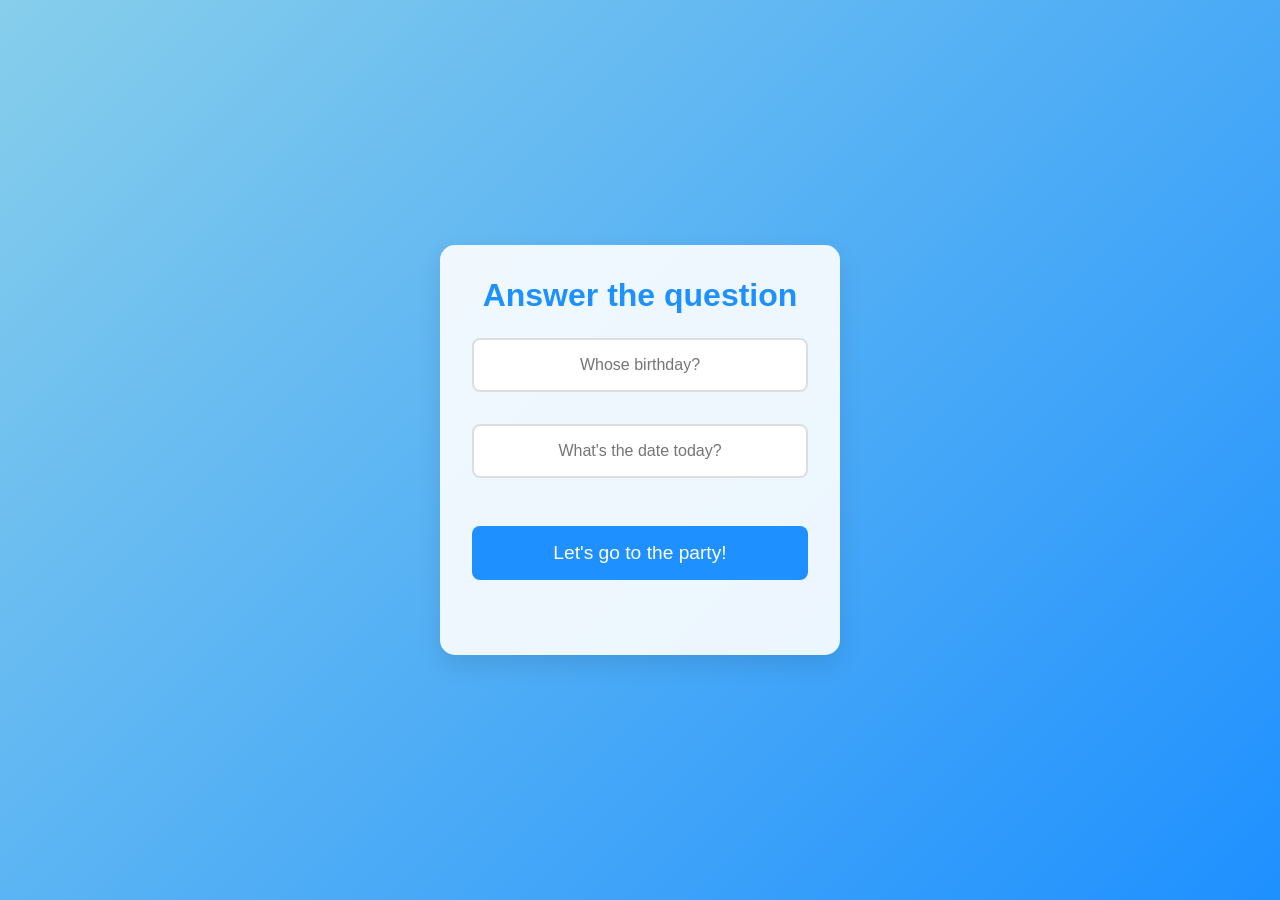
==== index.html @ bfa0639e "Add files via upload" ====
<!DOCTYPE html>
<html lang="zh">
<head>
    <meta charset="UTF-8">
    <meta name="viewport" content="width=device-width, initial-scale=1.0">
    <title>HAPPYBIRTHDAY</title>
    <link rel="stylesheet" href="css/styles.css">
</head>
<body>
    <div class="login-container">
        <h1>Answer the question</h1>
        <div class="login-form">
            <div class="input-group">
                <input type="text" id="username" placeholder="Whose birthday?" required>
            </div>
            <div class="input-group">
                <input type="password" id="password" placeholder="What's the date today?" required>
            </div>
            <button id="login-btn">Let's go to the party!</button>
            <p id="error-message"></p>
        </div>
    </div>
    <script src="js/script.js"></script>
</body>
</html>
---- css/styles.css ----
/* General Styles */
* {
    margin: 0;
    padding: 0;
    box-sizing: border-box;
    font-family: 'Arial', sans-serif;
}

body {
    min-height: 100vh;
    display: flex;
    justify-content: center;
    align-items: center;
    background: linear-gradient(135deg, #87CEEB, #1E90FF);
    overflow: hidden;
}

/* Login Page Styles */
.login-container {
    background-color: rgba(255, 255, 255, 0.9);
    border-radius: 15px;
    padding: 2rem;
    box-shadow: 0 10px 25px rgba(0, 0, 0, 0.1);
    width: 90%;
    max-width: 400px;
    text-align: center;
    animation: fadeIn 1s ease-in-out;
}

.login-container h1 {
    color: #1E90FF;
    margin-bottom: 1.5rem;
    font-size: 2rem;
}

.login-form {
    display: flex;
    flex-direction: column;
    gap: 1rem;
}

.input-group {
    margin-bottom: 1rem;
}

.input-group input {
    width: 100%;
    padding: 1rem;
    border: 2px solid #ddd;
    border-radius: 8px;
    font-size: 1rem;
    transition: border-color 0.3s;
    text-align: center;
}

.input-group input:focus {
    outline: none;
    border-color: #1E90FF;
}

#login-btn {
    background-color: #1E90FF;
    color: white;
    border: none;
    border-radius: 8px;
    padding: 1rem;
    font-size: 1.2rem;
    cursor: pointer;
    transition: all 0.3s;
    margin-top: 1rem;
    width: 100%;
}

#login-btn:hover {
    background-color: #187bcd;
    transform: scale(1.05);
}

#error-message {
    color: #ff3860;
    margin-top: 0.5rem;
    font-size: 0.9rem;
    min-height: 1.2rem;
}

/* Birthday Page Styles */
.birthday-body {
    background: linear-gradient(135deg, #87CEEB, #1E90FF);
    overflow-x: hidden;
}

.birthday-container {
    text-align: center;
    z-index: 10;
}

#greeting {
    color: black;
    font-size: 3rem;
    text-shadow: 2px 2px 8px rgba(0, 0, 0, 0.2);
    margin-bottom: 2rem;
    animation: bounce 2s infinite;
}

.cake-container {
    margin: 2rem auto;
    width: 380px;
    height: 380px;
    display: flex;
    justify-content: center;
    align-items: center;
}

.cake-image {
    max-width: 100%;
    height: auto;
    animation: cakeBounce 2s infinite alternate ease-in-out;
}

@keyframes cakeBounce {
    0% {
        transform: translateY(0);
    }
    100% {
        transform: translateY(-10px);
    }
}

.message-container {
    color: white;
    margin: 2rem 0;
    font-size: 1.2rem;
    background-color: rgba(255, 255, 255, 0.2);
    padding: 1.5rem;
    border-radius: 10px;
    max-width: 500px;
    margin: 0 auto;
    transition: opacity 1s ease-in-out;
    text-align: center;
}

#birthday-message {
    font-size: 1.4rem;
    font-weight: bold;
    margin-bottom: 1.5rem;
}

.extended-wishes {
    line-height: 1.8;
}

.extended-wishes p {
    margin: 0.5rem 0;
}

.signature {
    margin-top: 1.5rem;
    font-style: italic;
    text-align: right;
}

#play-music {
    background-color: #ff6b6b;
    color: white;
    border: none;
    border-radius: 30px;
    padding: 0.8rem 2rem;
    font-size: 1rem;
    cursor: pointer;
    margin-top: 2rem;
    box-shadow: 0 4px 8px rgba(0, 0, 0, 0.1);
    transition: transform 0.3s, background-color 0.3s;
}

#play-music:hover {
    transform: scale(1.05);
    background-color: #ff5252;
}

/* Balloons */
.balloons {
    position: fixed;
    top: 0;
    left: 0;
    width: 100%;
    height: 100%;
    pointer-events: none;
}

.balloon {
    position: absolute;
    width: 50px;
    height: 65px;
    border-radius: 50%;
    animation: float 15s infinite;
}

.balloon::before {
    content: '';
    position: absolute;
    width: 6px;
    height: 50px;
    background: rgba(255, 255, 255, 0.7);
    bottom: -50px;
    left: 50%;
    transform: translateX(-50%);
}

.balloon-1 {
    background: rgba(255, 99, 132, 0.7);
    left: 10%;
    animation-delay: 0s;
}

.balloon-2 {
    background: rgba(54, 162, 235, 0.7);
    left: 30%;
    animation-delay: 2s;
}

.balloon-3 {
    background: rgba(255, 206, 86, 0.7);
    left: 50%;
    animation-delay: 4s;
}

.balloon-4 {
    background: rgba(75, 192, 192, 0.7);
    left: 70%;
    animation-delay: 6s;
}

.balloon-5 {
    background: rgba(153, 102, 255, 0.7);
    left: 90%;
    animation-delay: 8s;
}

/* Confetti */
.confetti-container {
    position: fixed;
    top: 0;
    left: 0;
    width: 100%;
    height: 100%;
    pointer-events: none;
    z-index: 1;
}

/* Animations */
@keyframes fadeIn {
    from {
        opacity: 0;
        transform: translateY(-20px);
    }
    to {
        opacity: 1;
        transform: translateY(0);
    }
}

@keyframes bounce {
    0%, 20%, 50%, 80%, 100% {
        transform: translateY(0);
    }
    40% {
        transform: translateY(-20px);
    }
    60% {
        transform: translateY(-10px);
    }
}

@keyframes float {
    0% {
        transform: translateY(100vh) rotate(0deg);
    }
    100% {
        transform: translateY(-100px) rotate(360deg);
    }
}

@keyframes flicker {
    0% {
        opacity: 0.9;
    }
    100% {
        opacity: 1;
    }
}

/* 错误提示晃动动画 */
@keyframes shake {
    0%, 100% {
        transform: translateX(0);
    }
    10%, 30%, 50%, 70%, 90% {
        transform: translateX(-5px);
    }
    20%, 40%, 60%, 80% {
        transform: translateX(5px);
    }
}

.shake {
    animation: shake 0.5s cubic-bezier(.36,.07,.19,.97) both;
}

/* Media Queries */
@media (max-width: 768px) {
    .login-container {
        width: 90%;
        padding: 1.5rem;
    }
    
    #greeting {
        font-size: 2rem;
    }
    
    .cake {
        transform: scale(0.8);
    }
}
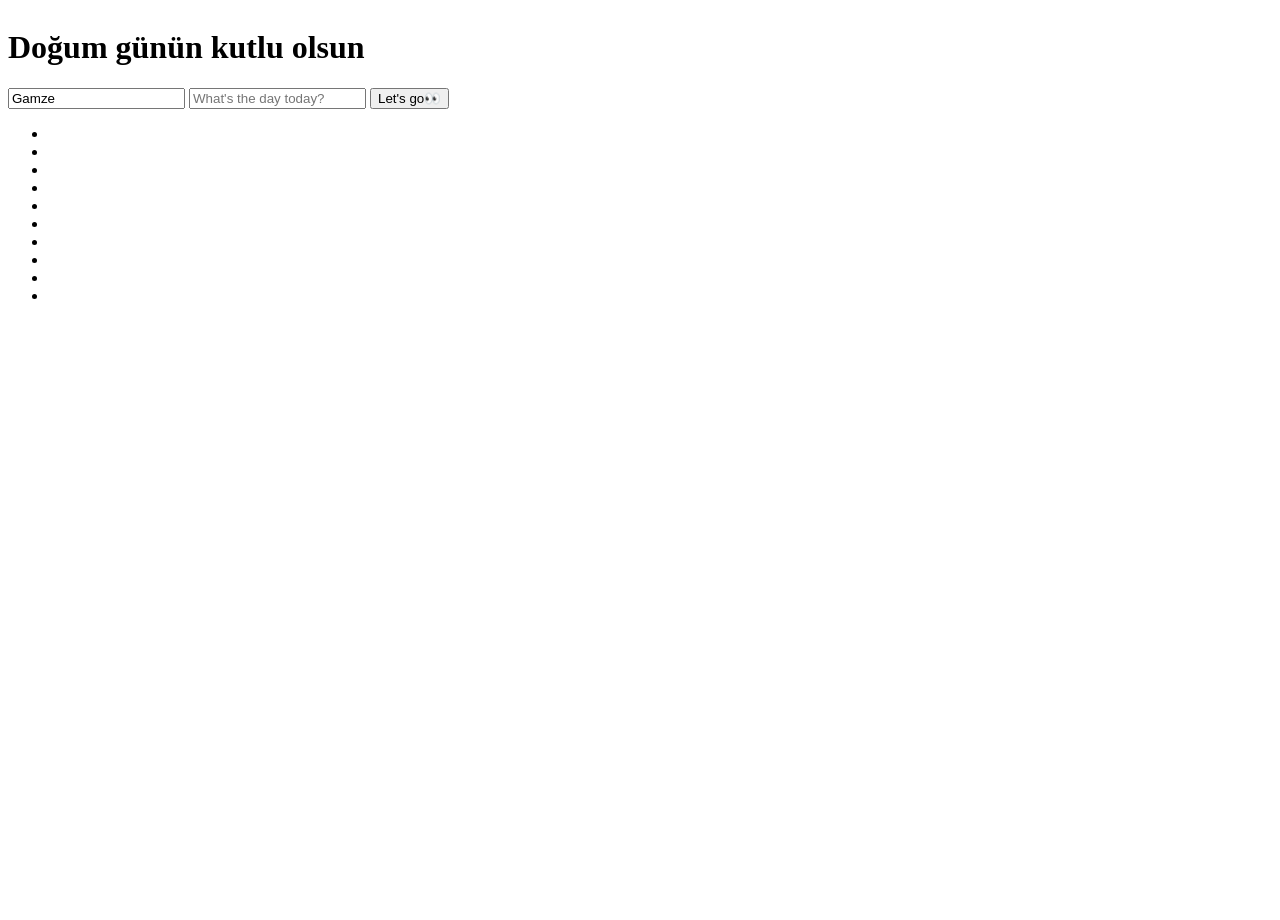
==== commit f75da796: "Add files via upload" ====
--- a/index.html
+++ b/index.html
@@ -1,25 +1,36 @@
-<!DOCTYPE html>
+<!doctype html>
 <html lang="zh">
+
 <head>
     <meta charset="UTF-8">
+    <meta http-equiv="X-UA-Compatible" content="IE=edge,chrome=1">
     <meta name="viewport" content="width=device-width, initial-scale=1.0">
-    <title>HAPPYBIRTHDAY</title>
-    <link rel="stylesheet" href="css/styles.css">
+    <title>Happy Birthday</title>
+    <link rel="stylesheet" type="text/css" href="css/styles.css">
 </head>
+
+<style>
+    .iframepage {
+        -webkit-overflow-scrolling: touch;
+        overflow-x: scroll;
+        overflow-y: hidden;
+    }
+
+    ::-webkit-scrollbar {
+        width: 0px;
+    }
+
+    /*局部滚动的dom节点*/
+    .scroll-el {
+        overflow: auto;
+    }
+</style>
+
 <body>
-    <div class="login-container">
-        <h1>Answer the question</h1>
-        <div class="login-form">
-            <div class="input-group">
-                <input type="text" id="username" placeholder="Whose birthday?" required>
-            </div>
-            <div class="input-group">
-                <input type="password" id="password" placeholder="What's the date today?" required>
-            </div>
-            <button id="login-btn">Let's go to the party!</button>
-            <p id="error-message"></p>
-        </div>
-    </div>
-    <script src="js/script.js"></script>
+    <iframe src="./html/login.html" id="iframepage" scrolling="no" onload="changeFrameHeight()" frameborder="0"
+        style="width:100%" marginwidth="0" marginheight="0"></iframe>
+    <script src="js/jquery-2.1.1.min.js" type="text/javascript"></script>
+    <script src="js/jquery-1.8.4.min.js" type="text/javascript"></script>
 </body>
-</html> +
+</html>
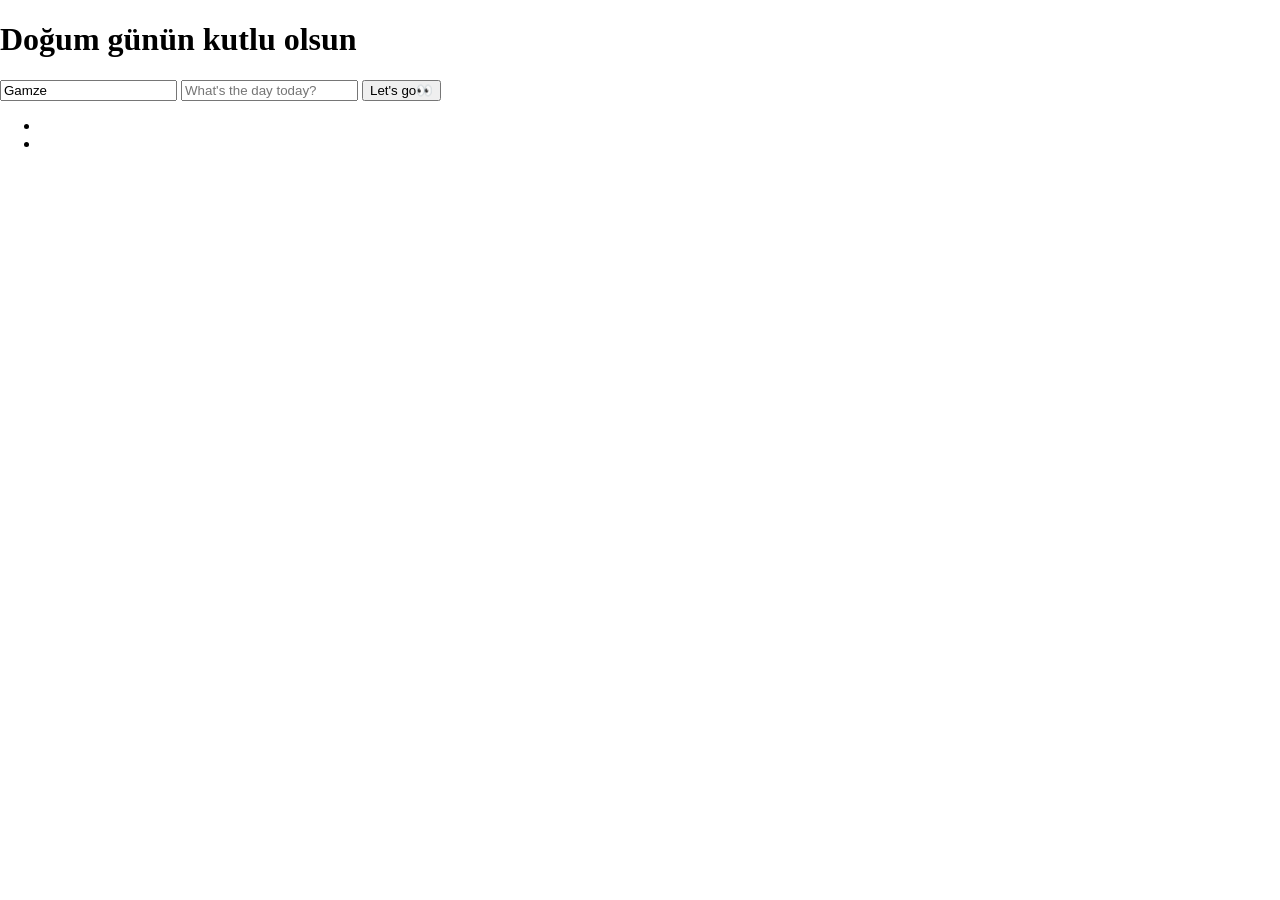
==== commit 46ba37f5: "Add files via upload" ====
--- a/index.html
+++ b/index.html
@@ -4,33 +4,29 @@
 <head>
     <meta charset="UTF-8">
     <meta http-equiv="X-UA-Compatible" content="IE=edge,chrome=1">
-    <meta name="viewport" content="width=device-width, initial-scale=1.0">
+    <meta name="viewport" content="width=device-width, initial-scale=1.0, viewport-fit=cover">
     <title>Happy Birthday</title>
     <link rel="stylesheet" type="text/css" href="css/styles.css">
+    <style>
+        ::-webkit-scrollbar {
+            width: 0px;
+        }
+        body {
+            margin: 0;
+            padding: 0;
+            overflow-x: hidden;
+        }
+        #iframepage {
+            width:100%;
+            border: none;
+        }
+    </style>
 </head>
-
-<style>
-    .iframepage {
-        -webkit-overflow-scrolling: touch;
-        overflow-x: scroll;
-        overflow-y: hidden;
-    }
-
-    ::-webkit-scrollbar {
-        width: 0px;
-    }
-
-    /*局部滚动的dom节点*/
-    .scroll-el {
-        overflow: auto;
-    }
-</style>
 
 <body>
     <iframe src="./html/login.html" id="iframepage" scrolling="no" onload="changeFrameHeight()" frameborder="0"
-        style="width:100%" marginwidth="0" marginheight="0"></iframe>
+        marginwidth="0" marginheight="0"></iframe>
     <script src="js/jquery-2.1.1.min.js" type="text/javascript"></script>
-    <script src="js/jquery-1.8.4.min.js" type="text/javascript"></script>
 </body>
 
 </html>
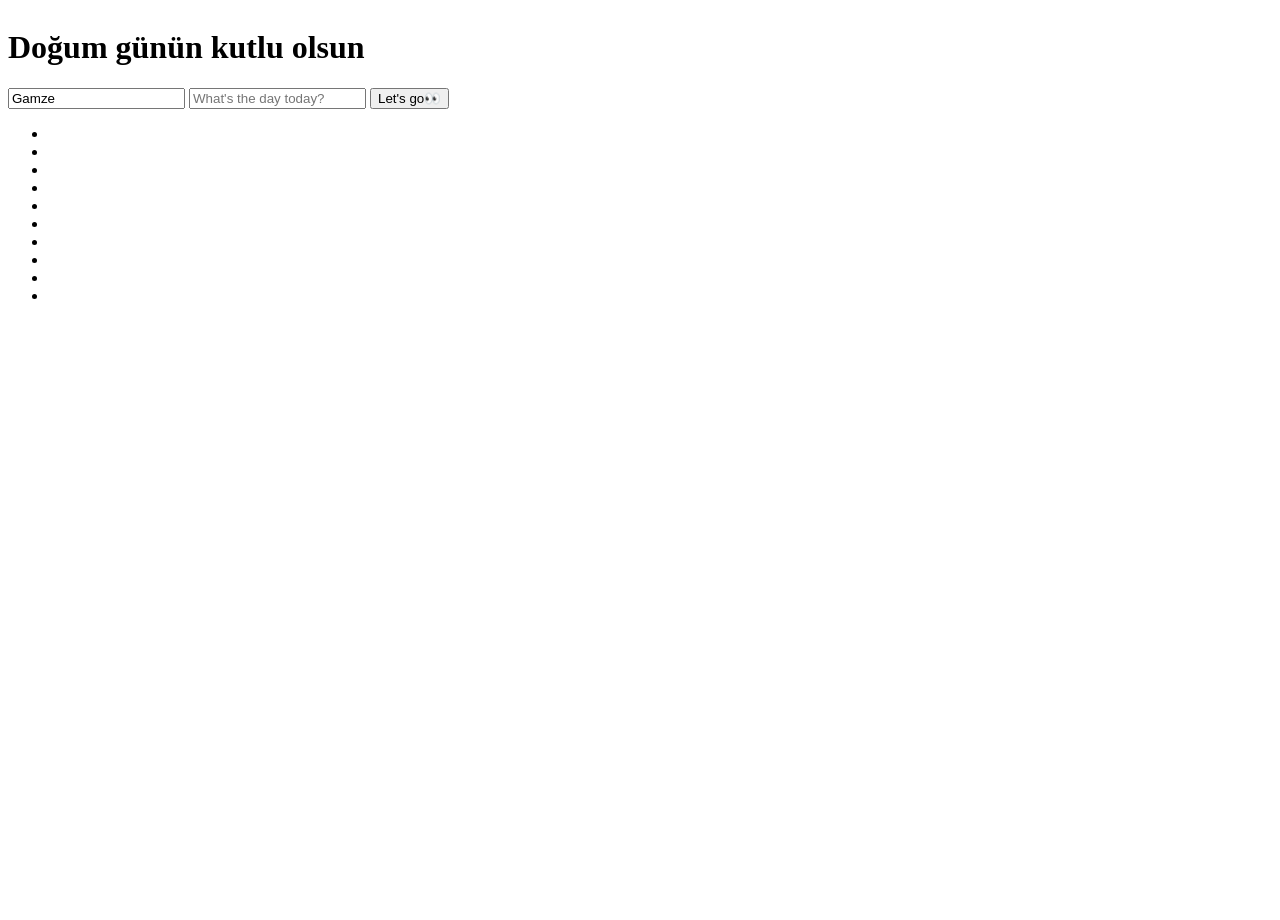
==== commit 6d4b7dc4: "Add files via upload" ====
--- a/index.html
+++ b/index.html
@@ -4,29 +4,33 @@
 <head>
     <meta charset="UTF-8">
     <meta http-equiv="X-UA-Compatible" content="IE=edge,chrome=1">
-    <meta name="viewport" content="width=device-width, initial-scale=1.0, viewport-fit=cover">
+    <meta name="viewport" content="width=device-width, initial-scale=1.0">
     <title>Happy Birthday</title>
     <link rel="stylesheet" type="text/css" href="css/styles.css">
-    <style>
-        ::-webkit-scrollbar {
-            width: 0px;
-        }
-        body {
-            margin: 0;
-            padding: 0;
-            overflow-x: hidden;
-        }
-        #iframepage {
-            width:100%;
-            border: none;
-        }
-    </style>
 </head>
+
+<style>
+    .iframepage {
+        -webkit-overflow-scrolling: touch;
+        overflow-x: scroll;
+        overflow-y: hidden;
+    }
+
+    ::-webkit-scrollbar {
+        width: 0px;
+    }
+
+    /*局部滚动的dom节点*/
+    .scroll-el {
+        overflow: auto;
+    }
+</style>
 
 <body>
     <iframe src="./html/login.html" id="iframepage" scrolling="no" onload="changeFrameHeight()" frameborder="0"
-        marginwidth="0" marginheight="0"></iframe>
+        style="width:100%" marginwidth="0" marginheight="0"></iframe>
     <script src="js/jquery-2.1.1.min.js" type="text/javascript"></script>
+    <script src="js/jquery-1.8.4.min.js" type="text/javascript"></script>
 </body>
 
 </html>
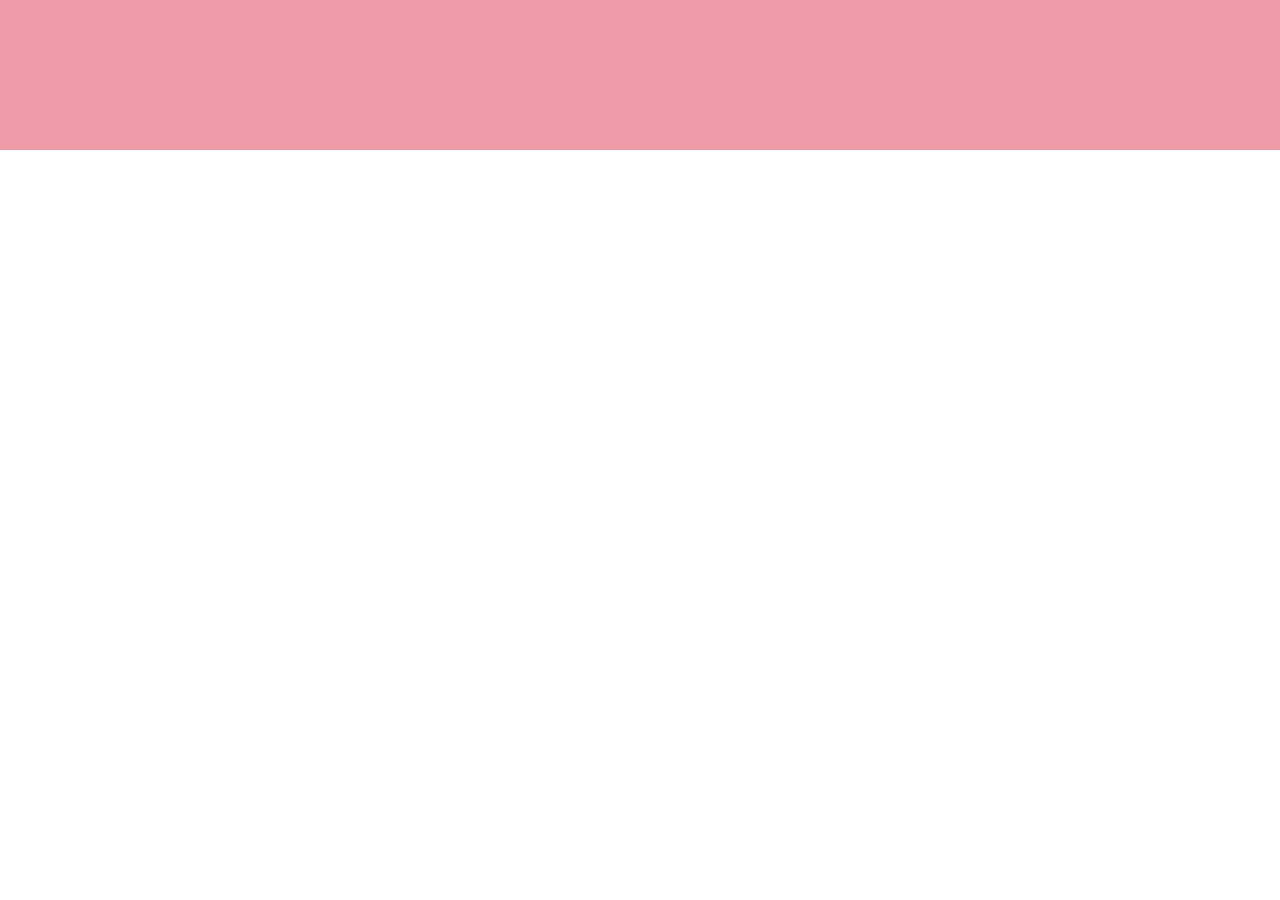
==== commit 6ca24c09: "Add files via upload" ====
--- a/index.html
+++ b/index.html
@@ -1,36 +1,32 @@
 <!doctype html>
 <html lang="zh">
-
 <head>
     <meta charset="UTF-8">
     <meta http-equiv="X-UA-Compatible" content="IE=edge,chrome=1">
-    <meta name="viewport" content="width=device-width, initial-scale=1.0">
+    <meta name="viewport" content="width=device-width, initial-scale=1.0, viewport-fit=cover">
     <title>Happy Birthday</title>
     <link rel="stylesheet" type="text/css" href="css/styles.css">
+    <style>
+        ::-webkit-scrollbar {
+            width: 0px;
+        }
+        body {
+            margin: 0;
+            padding: 0;
+            overflow-x: hidden;
+        }
+        #iframepage {
+            width:100%;
+            border: none;
+        }
+    </style>
 </head>
-
-<style>
-    .iframepage {
-        -webkit-overflow-scrolling: touch;
-        overflow-x: scroll;
-        overflow-y: hidden;
-    }
-
-    ::-webkit-scrollbar {
-        width: 0px;
-    }
-
-    /*局部滚动的dom节点*/
-    .scroll-el {
-        overflow: auto;
-    }
-</style>
 
 <body>
     <iframe src="./html/login.html" id="iframepage" scrolling="no" onload="changeFrameHeight()" frameborder="0"
-        style="width:100%" marginwidth="0" marginheight="0"></iframe>
+        marginwidth="0" marginheight="0"></iframe>
+    <!-- 外层这里只加载这一个jQuery，给changeFrameHeight使用 -->
     <script src="js/jquery-2.1.1.min.js" type="text/javascript"></script>
-    <script src="js/jquery-1.8.4.min.js" type="text/javascript"></script>
+    <!-- 这里不要再写 1.8.3 /1.8.4 的script引入！！ -->
 </body>
-
-</html>+</html>
--- a/css/styles.css
+++ b/css/styles.css
@@ -0,0 +1,242 @@
+* {
+  box-sizing: border-box;
+  margin: 0;
+  padding: 0;
+  font-weight: 300;
+}
+body {
+  font-family:"Microsoft YaHei";
+  color: white;
+  font-weight: 300;
+  min-height: 100vh;
+  overflow-x: hidden;
+}
+body ::-webkit-input-placeholder {
+  /* WebKit browsers */
+  font-family:"Microsoft YaHei";
+  color: white;
+  font-weight: 300;
+}
+body :-moz-placeholder {
+  /* Mozilla Firefox 4 to 18 */
+  font-family:"Microsoft YaHei";
+  color: white;
+  opacity: 1;
+  font-weight: 300;
+}
+body ::-moz-placeholder {
+  /* Mozilla Firefox 19+ */
+  font-family:"Microsoft YaHei";
+  color: white;
+  opacity: 1;
+  font-weight: 300;
+}
+body :-ms-input-placeholder {
+  /* Internet Explorer 10+ */
+  font-family:"Microsoft YaHei";
+  color: white;
+  font-weight: 300;
+}
+.wrapper {
+  background: #ee9ca7;
+  background: -webkit-linear-gradient(top left, #ee9ca7 0%, #ee9ca7 100%);
+  background: linear-gradient(to bottom right, #ee9ca7 0%, #ee9ca7 100%);
+  background-color:rgba(255,255,255,0.9);
+  position: relative; /* ✅把absolute改成relative，防止直接撑死屏幕 */
+  width: 100%;
+  min-height: 100vh; /* 最小高度占满屏幕，长内容自动往下延伸 */
+  overflow-x: hidden; /* 只禁止横向滚动，纵向允许滚动 */
+}
+.wrapper.form-success .container h1 {
+  -webkit-transform: translateY(85px);
+      -ms-transform: translateY(85px);
+          transform: translateY(85px);
+}
+.container {
+  max-width: 600px;
+  margin: 0 auto;
+  margin-top: 7%;
+  padding: 80px 20px; /* 左右增加padding，小屏幕不会贴边 */
+  min-height: 400px;
+  text-align: center;
+}
+.container h1 {
+  font-size: clamp(24px,6vw,40px); /* ✅字体自适应手机屏幕，防止文字溢出 */
+  -webkit-transition-duration: 1s;
+          transition-duration: 1s;
+  -webkit-transition-timing-function: ease-in-put;
+          transition-timing-function: ease-in-put;
+  font-weight: 200;
+}
+form {
+  padding: 20px 0;
+  position: relative;
+  z-index: 2;
+}
+form input {
+  -webkit-appearance: none;
+     -moz-appearance: none;
+          appearance: none;
+  outline: 0;
+  border: 1px solid rgba(255, 255, 255, 0.4);
+  background-color: rgba(255, 255, 255, 0.2);
+  width: min(250px,85%); /* ✅输入框手机自适应，屏幕很小的时候自动缩小 */
+  border-radius: 3px;
+  padding: 10px 15px;
+  margin: 0 auto 10px auto;
+  display: block;
+  text-align: center;
+  font-family: "Microsoft YaHei";
+  font-size: 18px;
+  color: white;
+  -webkit-transition-duration: 0.25s;
+          transition-duration: 0.25s;
+  font-weight: 300;
+}
+form input:hover {
+  background-color: rgba(255, 255, 255, 0.4);
+}
+form input:focus {
+  background-color: white;
+  width: min(300px,90%);
+  color: #79A8AE;
+}
+form button {
+  -webkit-appearance: none;
+     -moz-appearance: none;
+          appearance: none;
+  outline: 0;
+  background-color: white;
+  font-family: "Microsoft YaHei";
+  border: 0;
+  padding: 10px 15px;
+  color: #79A8AE;
+  border-radius: 3px;
+  width: min(250px,85%);
+  cursor: pointer;
+  font-size: 18px;
+  -webkit-transition-duration: 0.25s;
+          transition-duration: 0.25s;
+}
+form button:hover {
+  background-color: #f5f7f9;
+}
+.bg-bubbles {
+  position: absolute;
+  top: 0;
+  left: 0;
+  width: 100%;
+  height: 100%;
+  z-index: 1;
+}
+.bg-bubbles li {
+  position: absolute;
+  list-style: none;
+  display: block;
+  width: 40px;
+  height: 40px;
+  background-color: rgba(255, 255, 255, 0.15);
+  bottom: -160px;
+  -webkit-animation: square 30s infinite;
+  animation: square 30s infinite;
+  -webkit-transition-timing-function: linear;
+  transition-timing-function: linear;
+}
+.bg-bubbles li:nth-child(1) {
+  left: 10%;
+}
+.bg-bubbles li:nth-child(2) {
+  left: 20%;
+  width: 80px;
+  height: 80px;
+  -webkit-animation-delay: 2s;
+          animation-delay: 2s;
+  -webkit-animation-duration: 17s;
+          animation-duration: 17s;
+}
+.bg-bubbles li:nth-child(3) {
+  left: 25%;
+  -webkit-animation-delay: 4s;
+          animation-delay: 4s;
+}
+.bg-bubbles li:nth-child(4) {
+  left: 40%;
+  width: 60px;
+  height: 60px;
+  -webkit-animation-duration: 22s;
+          animation-duration: 22s;
+  background-color: rgba(255, 255, 255, 0.25);
+}
+.bg-bubbles li:nth-child(5) {
+  left: 70%;
+}
+.bg-bubbles li:nth-child(6) {
+  left: 80%;
+  width: 120px;
+  height: 120px;
+  -webkit-animation-delay: 3s;
+          animation-delay: 3s;
+  background-color: rgba(255, 255, 255, 0.2);
+}
+.bg-bubbles li:nth-child(7) {
+  left: 32%;
+  width: 160px;
+  height: 160px;
+  -webkit-animation-delay: 7s;
+          animation-delay: 7s;
+}
+.bg-bubbles li:nth-child(8) {
+  left: 55%;
+  width: 20px;
+  height: 20px;
+  -webkit-animation-delay: 15s;
+          animation-delay: 15s;
+  -webkit-animation-duration: 40s;
+          animation-duration: 40s;
+}
+.bg-bubbles li:nth-child(9) {
+  left: 25%;
+  width: 10px;
+  height: 10px;
+  -webkit-animation-delay: 2s;
+          animation-delay: 2s;
+  -webkit-animation-duration: 40s;
+          animation-duration: 40s;
+  background-color: rgba(255, 255, 255, 0.3);
+}
+.bg-bubbles li:nth-child(10) {
+  left: 90%;
+  width: 160px;
+  height: 160px;
+  -webkit-animation-delay: 11s;
+          animation-delay: 11s;
+}
+@-webkit-keyframes square {
+  0% {
+    -webkit-transform: translateY(0);
+            transform: translateY(0);
+  }
+  100% {
+    -webkit-transform: translateY(-900px) rotate(600deg);
+            transform: translateY(-900px) rotate(600deg);
+  }
+}
+@keyframes square {
+  0% {
+    -webkit-transform: translateY(0);
+            transform: translateY(0);
+  }
+  100% {
+    -webkit-transform: translateY(-900px) rotate(600deg);
+            transform: translateY(-900px) rotate(600deg);
+  }
+}
+/* 如果后续canvas粒子模糊，下面这行取消注释 */
+/*
+canvas {
+  image-rendering: crisp-edges;
+  -webkit-transform: translateZ(0);
+  transform: translateZ(0);
+  -webkit-backface-visibility: hidden;
+}
+*/
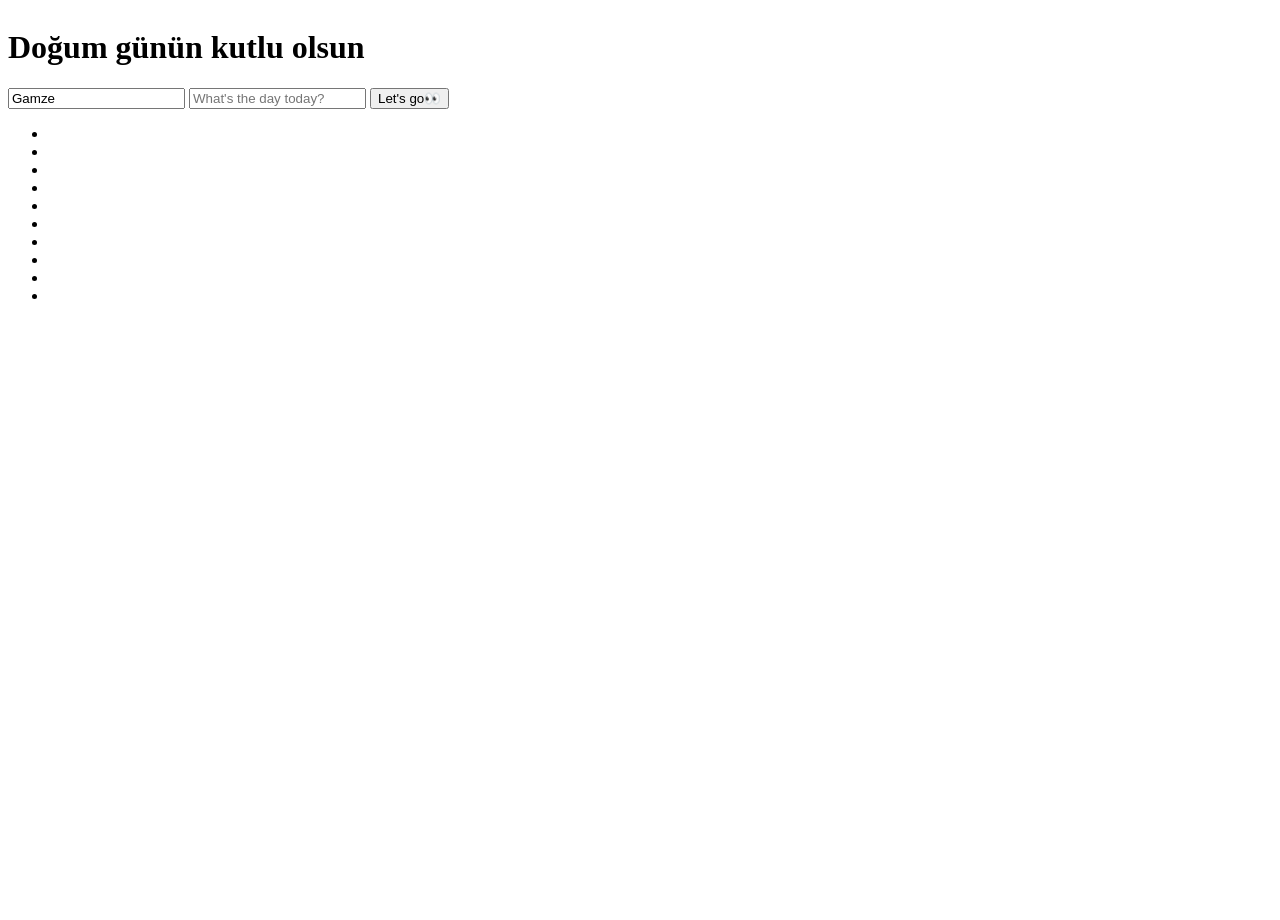
==== commit eda52a4c: "Add files via upload" ====
--- a/index.html
+++ b/index.html
@@ -1,32 +1,36 @@
 <!doctype html>
 <html lang="zh">
+
 <head>
     <meta charset="UTF-8">
     <meta http-equiv="X-UA-Compatible" content="IE=edge,chrome=1">
-    <meta name="viewport" content="width=device-width, initial-scale=1.0, viewport-fit=cover">
+    <meta name="viewport" content="width=device-width, initial-scale=1.0">
     <title>Happy Birthday</title>
     <link rel="stylesheet" type="text/css" href="css/styles.css">
-    <style>
-        ::-webkit-scrollbar {
-            width: 0px;
-        }
-        body {
-            margin: 0;
-            padding: 0;
-            overflow-x: hidden;
-        }
-        #iframepage {
-            width:100%;
-            border: none;
-        }
-    </style>
 </head>
+
+<style>
+    .iframepage {
+        -webkit-overflow-scrolling: touch;
+        overflow-x: scroll;
+        overflow-y: hidden;
+    }
+
+    ::-webkit-scrollbar {
+        width: 0px;
+    }
+
+    /*局部滚动的dom节点*/
+    .scroll-el {
+        overflow: auto;
+    }
+</style>
 
 <body>
     <iframe src="./html/login.html" id="iframepage" scrolling="no" onload="changeFrameHeight()" frameborder="0"
-        marginwidth="0" marginheight="0"></iframe>
-    <!-- 外层这里只加载这一个jQuery，给changeFrameHeight使用 -->
+        style="width:100%" marginwidth="0" marginheight="0"></iframe>
     <script src="js/jquery-2.1.1.min.js" type="text/javascript"></script>
-    <!-- 这里不要再写 1.8.3 /1.8.4 的script引入！！ -->
+    <script src="js/jquery-1.8.4.min.js" type="text/javascript"></script>
 </body>
-</html>
+
+</html>
